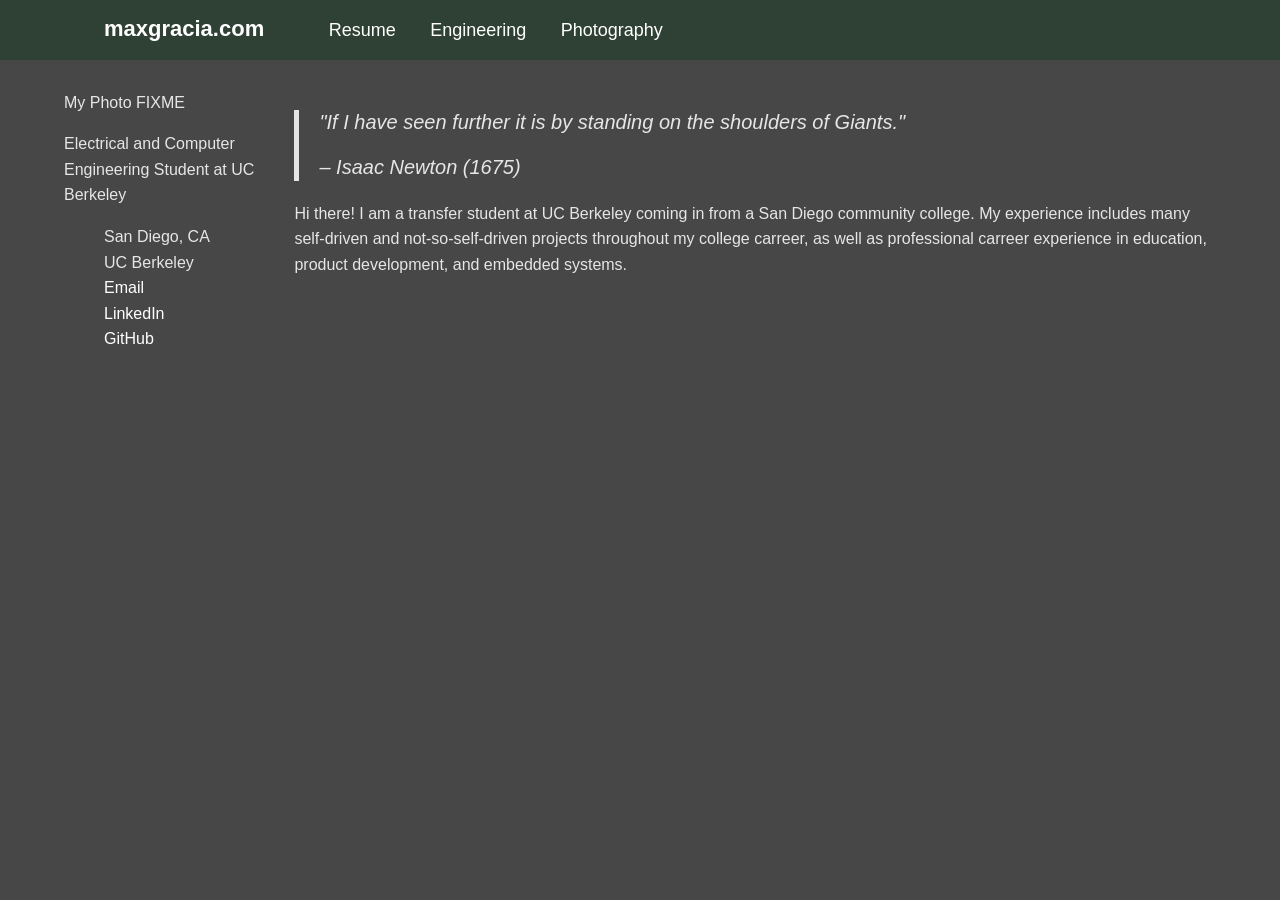
==== index.html @ f8fe516d "first prototype" ====
<!DOCTYPE html>
<html lang="en">
<head>
    <meta charset="UTF-8">
    <meta name="viewport" content="width=device-width, initial-scale=1.0">
    <title>maxgracia.com</title>
    <link rel="stylesheet" href="css/style.css">
</head>

<body>

    <header id="main-header">
      <div class="container">
          <ul id="navbar">
            <li><a href="index.html"><strong>maxgracia.com</strong></a></li>
            <li><a href="files/resume 7-26.pdf">Resume</a></li>
            <li><a href="engineering.html">Engineering</a></li>
            <li><a href="photography.html">Photography</a></li>
          </ul>
      </div>
    </header>



    <hl>

  <div class="container">
    <section id="main">
      <blockquote class="quote">
        <p>"If I have seen further it is by standing on the shoulders of Giants."
        </p>
        <p class="attribution">– Isaac Newton (1675)</p>
      </blockquote>


      <p>Hi there! I am a transfer student at UC Berkeley coming in from a San Diego
      community college. My experience includes many self-driven and not-so-self-driven
      projects throughout my college carreer, as well as professional carreer experience
      in education, product development, and embedded systems.
    </section>

    <aside id="sidebar">
      <div>My Photo FIXME</div>
      <p>Electrical and Computer Engineering Student at UC Berkeley</p>
      <ul id="contact">
        <li>San Diego, CA</li>
        <li>UC Berkeley</li>
        <li><a href="#">Email</a></li>
        <li><a href="#">LinkedIn</a></li>
        <li><a href="#">GitHub</a></li>
      </ul>

    </aside>

  </div>

</body>
</html>
---- css/style.css ----
body {
    background-color: #474747;
    color: #e6e6e6;
    font-family: Arial;
    font-size: 16px;
    line-height: 1.6em;
    margin: 0;
}

a{
  color: #fff;
  text-decoration: none;
}

a:hover{
  text-decoration: underline;
}


.container{
  width: 90%;
  margin: auto;
  overflow: hidden;
}

#main-header{
  background: #2F4034;
  color: white;
  margin-bottom: 30px;
}

#navbar ul{
  padding: 0;
  list-style: none;
}

#navbar li{
  display: inline;
  font-size: 18px;
  padding-right: 30px;
}

.quote{
  margin: 0;
  border-left: solid 5px #e6e6e6;
  padding-left: 1em;
  font-size: 20px;
  font-style: italic;
}


#navbar li:first-child{
  font-size: 22px;
  padding-right: 60px;
}

#sidebar{
  float: left;
  width: 20%;
}

#sidebar ul{
  list-style: none;
}

#main{
  float: right;
  width: 80%;
}
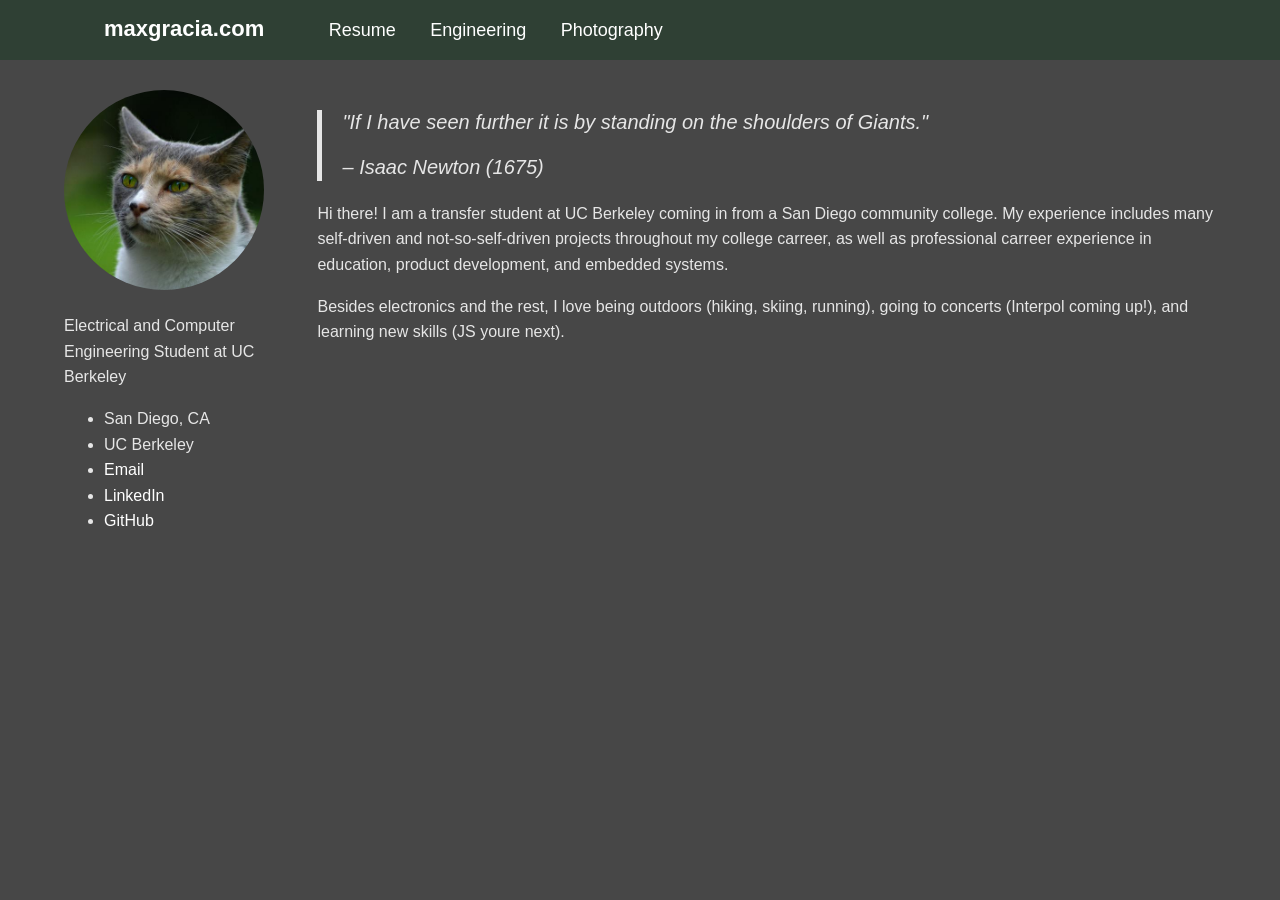
==== commit 883ebada: "added profile pic, link back to about from photography, and some more text formatting." ====
--- a/index.html
+++ b/index.html
@@ -25,6 +25,20 @@
     <hl>
 
   <div class="container">
+
+    <aside id="sidebar">
+      <img src="images/Lollycat.jpg" alt="Me!" id="profile-picture">
+      <p>Electrical and Computer Engineering Student at UC Berkeley</p>
+      <ul id="contact">
+        <li class="location">San Diego, CA</li>
+        <li class="institute">UC Berkeley</li>
+        <li class="email"><a href="mailto:maxgraciaaguilar@hotmail.com">Email</a></li>
+        <li class="linkedin"><a href="https://linkedin.com/in/maxgracia">LinkedIn</a></li>
+        <li class="github"><a href="https://github.com/maxgraciaaguilar">GitHub</a></li>
+      </ul>
+
+    </aside>
+
     <section id="main">
       <blockquote class="quote">
         <p>"If I have seen further it is by standing on the shoulders of Giants."
@@ -33,24 +47,12 @@
       </blockquote>
 
 
-      <p>Hi there! I am a transfer student at UC Berkeley coming in from a San Diego
-      community college. My experience includes many self-driven and not-so-self-driven
-      projects throughout my college carreer, as well as professional carreer experience
-      in education, product development, and embedded systems.
+      <p>Hi there! I am a transfer student at UC Berkeley coming in from a San Diego community college. My experience includes many self-driven and not-so-self-driven projects throughout my college carreer, as well as professional carreer experience in education, product development, and embedded systems.</p>
+      <p>Besides electronics and the rest, I love being outdoors (hiking, skiing, running), going to concerts (Interpol coming up!), and learning new skills (JS youre next).
+      </p>
     </section>
 
-    <aside id="sidebar">
-      <div>My Photo FIXME</div>
-      <p>Electrical and Computer Engineering Student at UC Berkeley</p>
-      <ul id="contact">
-        <li>San Diego, CA</li>
-        <li>UC Berkeley</li>
-        <li><a href="#">Email</a></li>
-        <li><a href="#">LinkedIn</a></li>
-        <li><a href="#">GitHub</a></li>
-      </ul>
 
-    </aside>
 
   </div>
 
--- a/css/style.css
+++ b/css/style.css
@@ -59,11 +59,27 @@
   width: 20%;
 }
 
-#sidebar ul{
-  list-style: none;
+#profile-picture{
+  width: 200px;
+  height: 200px;
+  border-radius: 50%;
+  object-fit: cover;
+
 }
+
 
 #main{
   float: right;
-  width: 80%;
+  width: 78%;
 }
+
+@media (max-width:1000px){
+  #main {
+    width: 100%;
+    float: none;
+  }
+  #sidebar {
+    width: 100%;
+    float: none;
+  }
+}
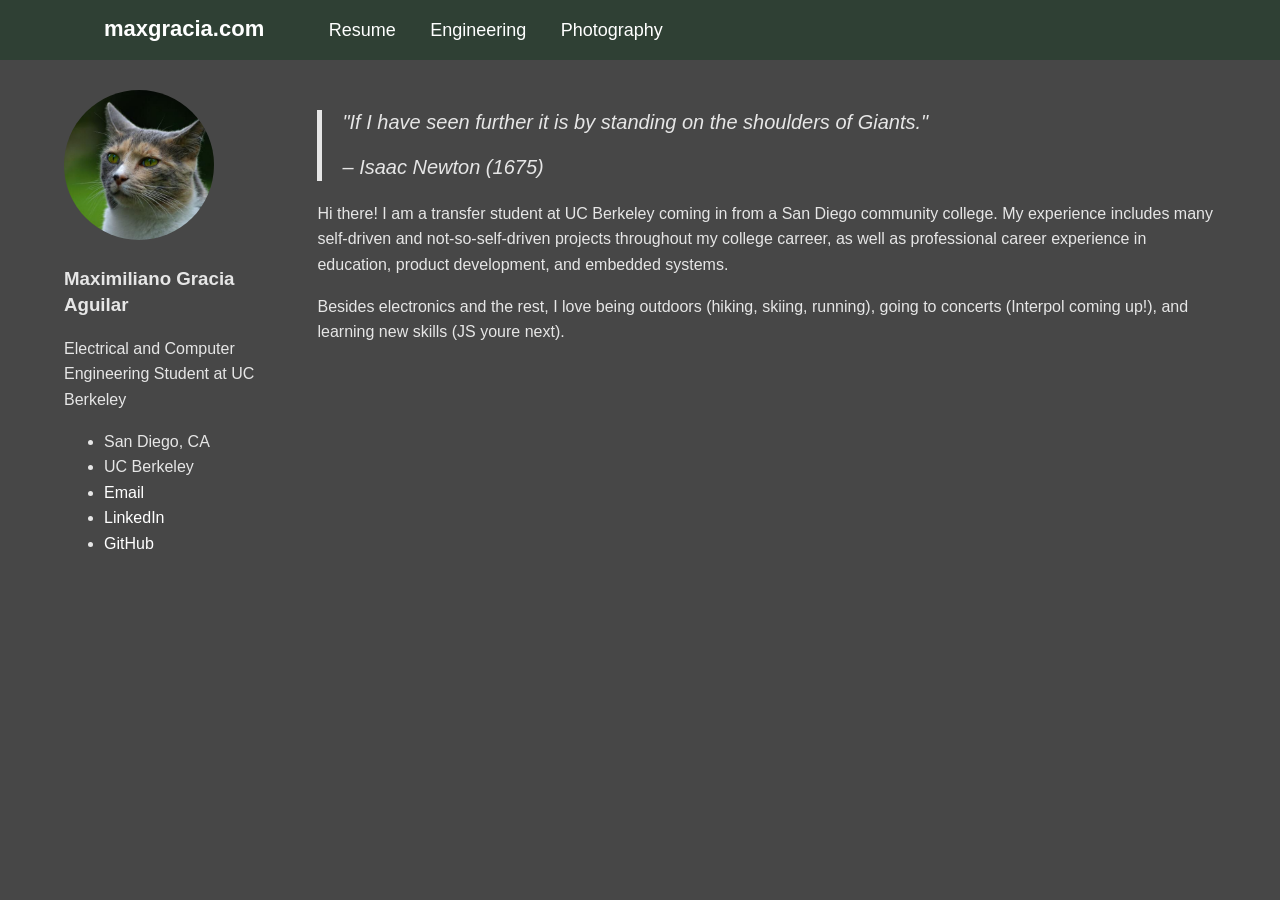
==== commit fd41a6ae: "random fixes" ====
--- a/index.html
+++ b/index.html
@@ -28,7 +28,10 @@
 
     <aside id="sidebar">
       <img src="images/Lollycat.jpg" alt="Me!" id="profile-picture">
-      <p>Electrical and Computer Engineering Student at UC Berkeley</p>
+      <div class="bio">
+        <h3>Maximiliano Gracia Aguilar</h3>
+        <p>Electrical and Computer Engineering Student at UC Berkeley</p>
+      </div>
       <ul id="contact">
         <li class="location">San Diego, CA</li>
         <li class="institute">UC Berkeley</li>
@@ -47,7 +50,7 @@
       </blockquote>
 
 
-      <p>Hi there! I am a transfer student at UC Berkeley coming in from a San Diego community college. My experience includes many self-driven and not-so-self-driven projects throughout my college carreer, as well as professional carreer experience in education, product development, and embedded systems.</p>
+      <p>Hi there! I am a transfer student at UC Berkeley coming in from a San Diego community college. My experience includes many self-driven and not-so-self-driven projects throughout my college carreer, as well as professional career experience in education, product development, and embedded systems.</p>
       <p>Besides electronics and the rest, I love being outdoors (hiking, skiing, running), going to concerts (Interpol coming up!), and learning new skills (JS youre next).
       </p>
     </section>
--- a/css/style.css
+++ b/css/style.css
@@ -60,8 +60,8 @@
 }
 
 #profile-picture{
-  width: 200px;
-  height: 200px;
+  width: 150px;
+  height: 150px;
   border-radius: 50%;
   object-fit: cover;
 
@@ -74,6 +74,17 @@
 }
 
 @media (max-width:1000px){
+  #profile-picture{
+    width: 70px;
+    height: 70px;
+     float: left;
+  }
+  .bio{
+    padding-left: 90px;
+  }
+  h3{
+    margin: 0;
+  }
   #main {
     width: 100%;
     float: none;
@@ -83,3 +94,14 @@
     float: none;
   }
 }
+
+@media (max-width:500px) {
+
+  #main {
+    font-size: 12px;
+    line-height: 1.2em;
+  }
+  .quote{
+    font-size: 12px;
+  }
+}
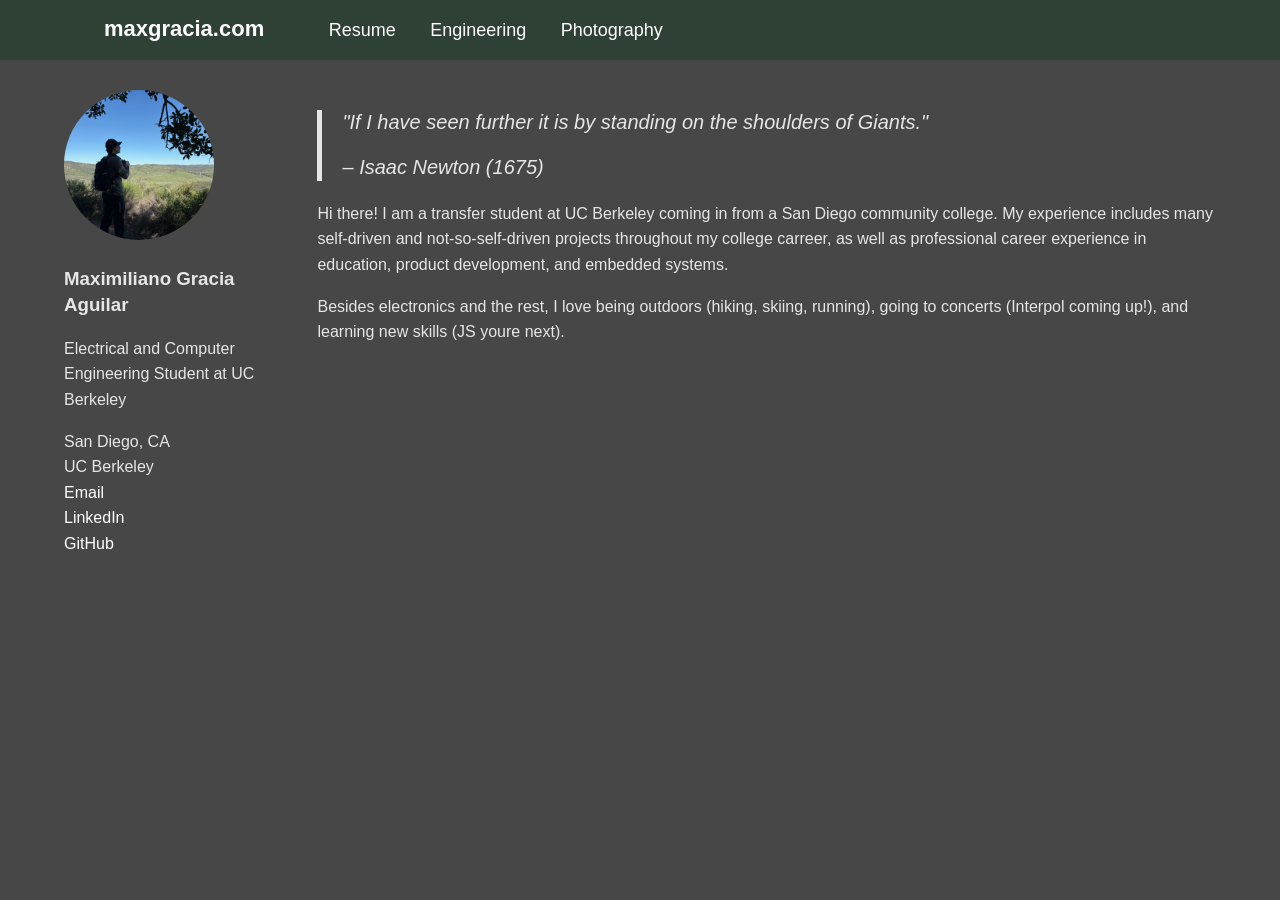
==== commit 4754f79b: "Updated profile picture, and initialized engineering page" ====
--- a/index.html
+++ b/index.html
@@ -27,7 +27,7 @@
   <div class="container">
 
     <aside id="sidebar">
-      <img src="images/Lollycat.jpg" alt="Me!" id="profile-picture">
+      <img src="images/pfp.jpg" alt="Me!" id="profile-picture">
       <div class="bio">
         <h3>Maximiliano Gracia Aguilar</h3>
         <p>Electrical and Computer Engineering Student at UC Berkeley</p>
--- a/css/style.css
+++ b/css/style.css
@@ -59,6 +59,11 @@
   width: 20%;
 }
 
+#sidebar ul{
+  list-style: none;
+  padding: 0;
+}
+
 #profile-picture{
   width: 150px;
   height: 150px;
@@ -88,20 +93,17 @@
   #main {
     width: 100%;
     float: none;
+    font-size: 14px;
+    line-height: 1.4em;
+  }
+  .quote{
+    font-size: 16px;
   }
   #sidebar {
     width: 100%;
     float: none;
   }
-}
-
-@media (max-width:500px) {
-
-  #main {
-    font-size: 12px;
-    line-height: 1.2em;
-  }
-  .quote{
-    font-size: 12px;
+  #sidebar ul{
+    display: none;
   }
 }
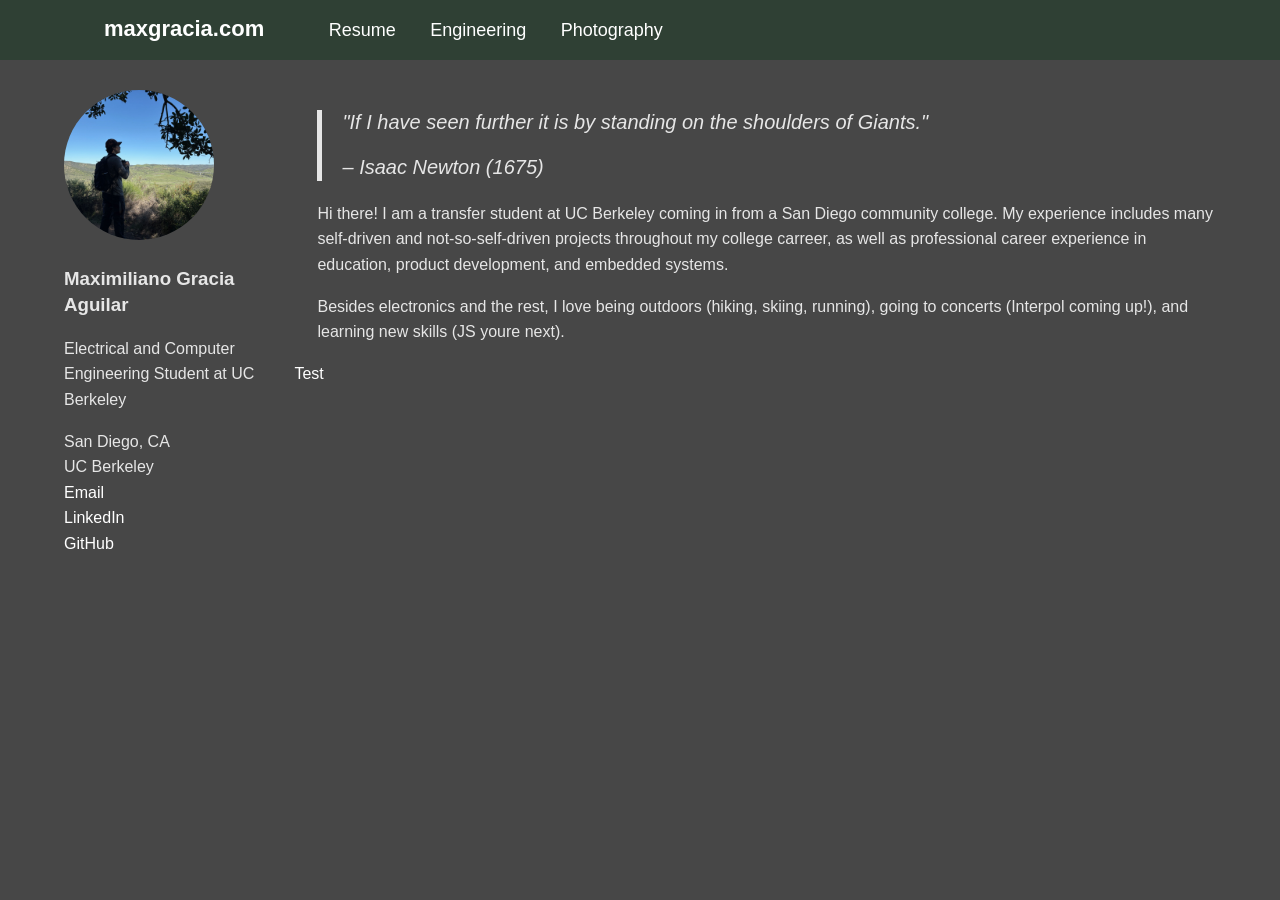
==== commit 0054dc6e: "Added blog" ====
--- a/index.html
+++ b/index.html
@@ -51,9 +51,10 @@
 
 
       <p>Hi there! I am a transfer student at UC Berkeley coming in from a San Diego community college. My experience includes many self-driven and not-so-self-driven projects throughout my college carreer, as well as professional career experience in education, product development, and embedded systems.</p>
-      <p>Besides electronics and the rest, I love being outdoors (hiking, skiing, running), going to concerts (Interpol coming up!), and learning new skills (JS youre next).
-      </p>
+      <p>Besides electronics and the rest, I love being outdoors (hiking, skiing, running), going to concerts (Interpol coming up!), and learning new skills (JS youre next).</p>
     </section>
+
+    <a href="news.html">Test</a>
 
 
 
--- a/css/style.css
+++ b/css/style.css
@@ -60,8 +60,8 @@
 }
 
 #sidebar ul{
+  padding: 0;
   list-style: none;
-  padding: 0;
 }
 
 #profile-picture{
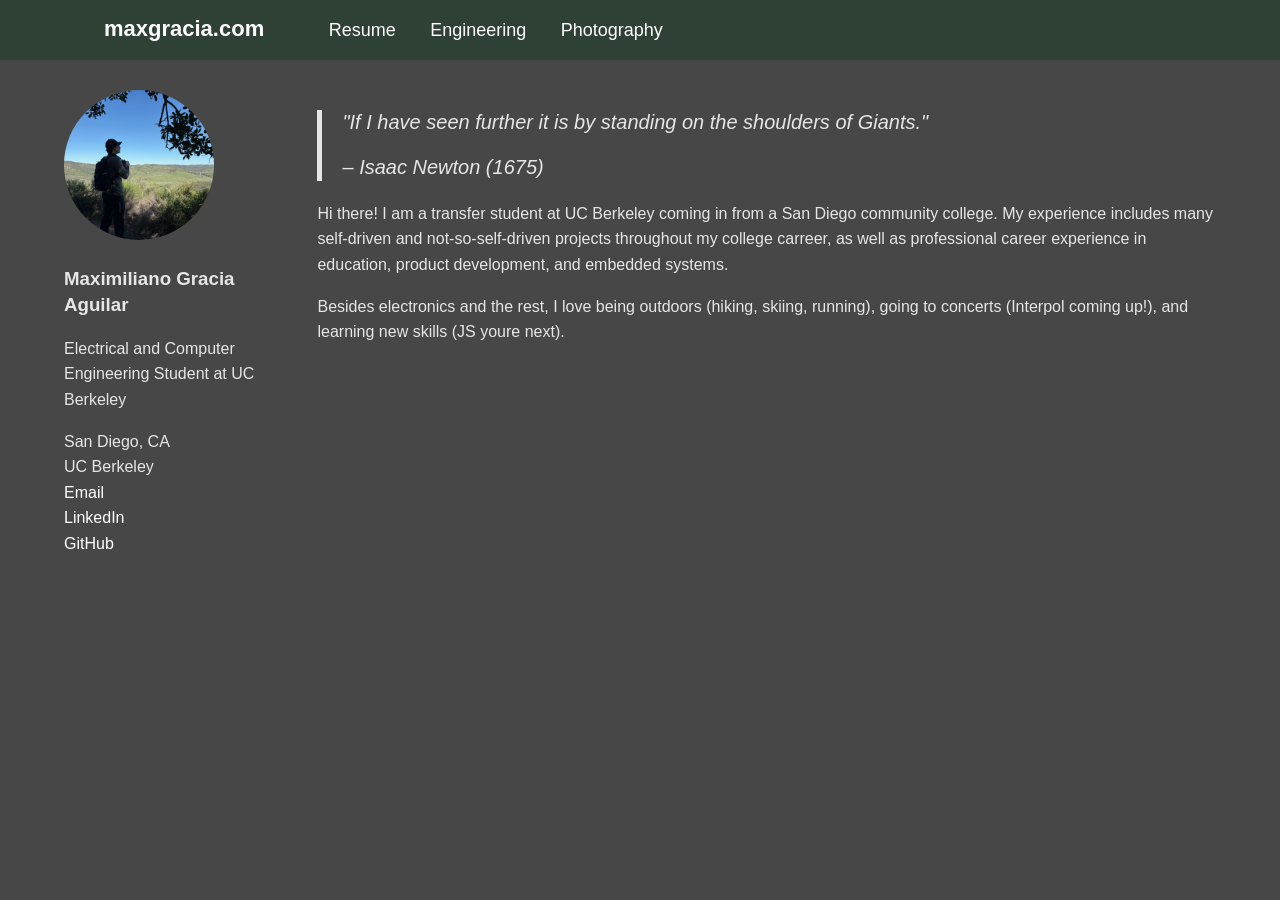
==== commit 48d97dc2: "Removed news.html and fixed home page" ====
--- a/index.html
+++ b/index.html
@@ -54,7 +54,7 @@
       <p>Besides electronics and the rest, I love being outdoors (hiking, skiing, running), going to concerts (Interpol coming up!), and learning new skills (JS youre next).</p>
     </section>
 
-    <a href="news.html">Test</a>
+
 
 
 
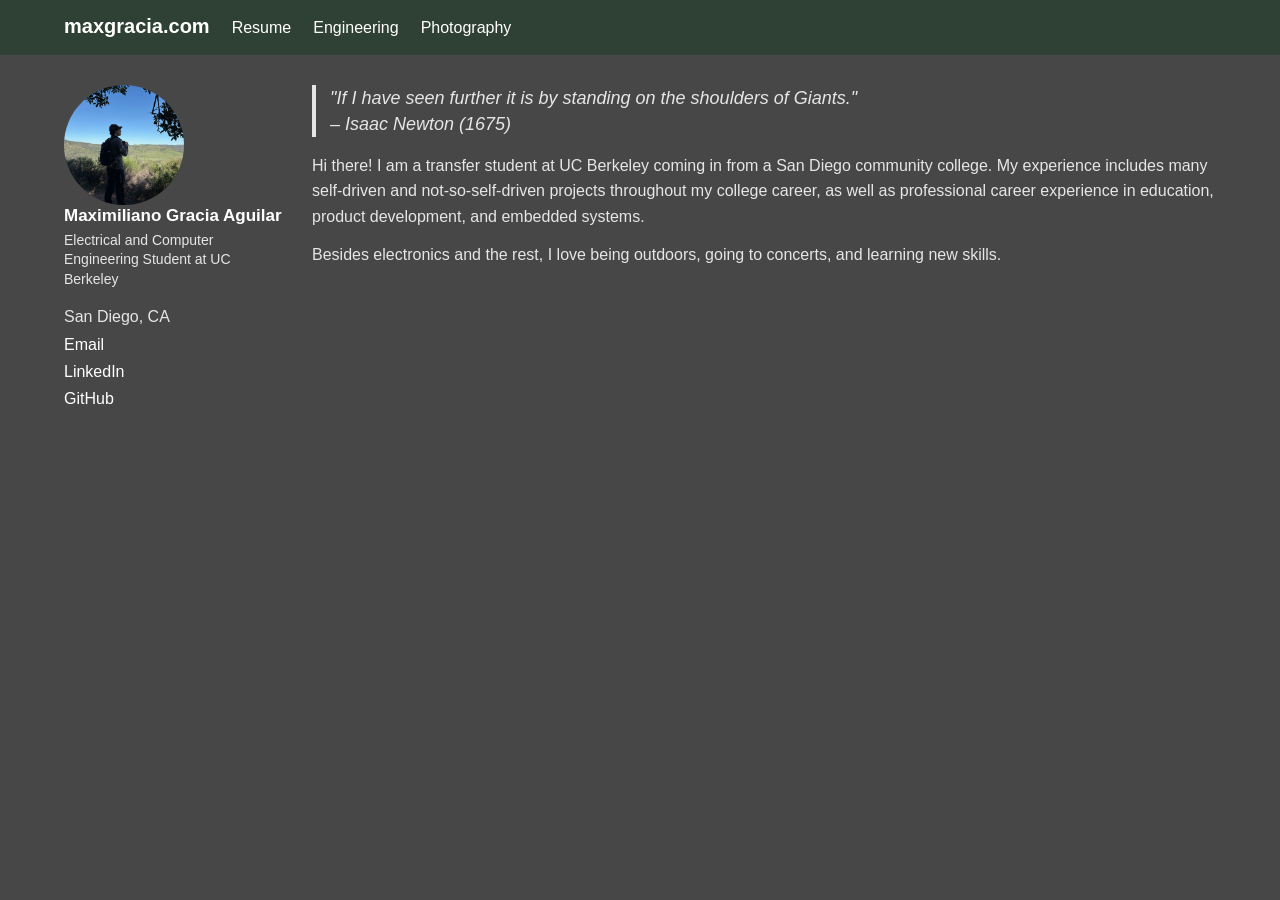
==== commit a13af4e4: "Optimized photography page loading time, implemented Enginering page template. Minor bug fixes" ====
--- a/index.html
+++ b/index.html
@@ -1,64 +1,50 @@
 <!DOCTYPE html>
 <html lang="en">
 <head>
-    <meta charset="UTF-8">
-    <meta name="viewport" content="width=device-width, initial-scale=1.0">
-    <title>maxgracia.com</title>
-    <link rel="stylesheet" href="css/style.css">
+  <meta charset="UTF-8">
+  <meta name="viewport" content="width=device-width, initial-scale=1.0">
+  <title>maxgracia.com</title>
+  <link rel="stylesheet" href="css/style.css">
 </head>
-
 <body>
-
-    <header id="main-header">
-      <div class="container">
-          <ul id="navbar">
-            <li><a href="index.html"><strong>maxgracia.com</strong></a></li>
-            <li><a href="files/resume 7-26.pdf">Resume</a></li>
-            <li><a href="engineering.html">Engineering</a></li>
-            <li><a href="photography.html">Photography</a></li>
-          </ul>
-      </div>
-    </header>
-
-
-
-    <hl>
+  <header id="main-header">
+    <div class="container">
+      <ul id="navbar">
+        <li><a href="index.html"><strong>maxgracia.com</strong></a></li>
+        <li><a href="files/resume 7-26.pdf" target="_blank">Resume</a></li>
+        <li><a href="engineering.html">Engineering</a></li>
+        <li><a href="photography.html">Photography</a></li>
+      </ul>
+    </div>
+  </header>
 
   <div class="container">
+    <div class="split">
+      <aside id="sidebar">
+        <div class="idrow">
+          <img src="images/pfp.jpg" alt="Maximiliano Gracia Aguilar on a trail" id="profile-picture">
+          <div class="bio">
+            <h1>Maximiliano Gracia Aguilar</h1>
+            <p>Electrical and Computer Engineering Student at UC Berkeley</p>
+          </div>
+        </div>
+        <ul id="contact">
+          <li class="location">San Diego, CA</li>
+          <li class="email"><a href="mailto:maxgraciaaguilar@hotmail.com">Email</a></li>
+          <li class="linkedin"><a href="https://linkedin.com/in/maxgracia">LinkedIn</a></li>
+          <li class="github"><a href="https://github.com/maxgraciaaguilar">GitHub</a></li>
+        </ul>
+      </aside>
 
-    <aside id="sidebar">
-      <img src="images/pfp.jpg" alt="Me!" id="profile-picture">
-      <div class="bio">
-        <h3>Maximiliano Gracia Aguilar</h3>
-        <p>Electrical and Computer Engineering Student at UC Berkeley</p>
-      </div>
-      <ul id="contact">
-        <li class="location">San Diego, CA</li>
-        <li class="institute">UC Berkeley</li>
-        <li class="email"><a href="mailto:maxgraciaaguilar@hotmail.com">Email</a></li>
-        <li class="linkedin"><a href="https://linkedin.com/in/maxgracia">LinkedIn</a></li>
-        <li class="github"><a href="https://github.com/maxgraciaaguilar">GitHub</a></li>
-      </ul>
-
-    </aside>
-
-    <section id="main">
-      <blockquote class="quote">
-        <p>"If I have seen further it is by standing on the shoulders of Giants."
-        </p>
-        <p class="attribution">– Isaac Newton (1675)</p>
-      </blockquote>
-
-
-      <p>Hi there! I am a transfer student at UC Berkeley coming in from a San Diego community college. My experience includes many self-driven and not-so-self-driven projects throughout my college carreer, as well as professional career experience in education, product development, and embedded systems.</p>
-      <p>Besides electronics and the rest, I love being outdoors (hiking, skiing, running), going to concerts (Interpol coming up!), and learning new skills (JS youre next).</p>
-    </section>
-
-
-
-
-
+      <section id="main">
+        <blockquote class="quote">
+          <p>"If I have seen further it is by standing on the shoulders of Giants."</p>
+          <p class="attribution">– Isaac Newton (1675)</p>
+        </blockquote>
+        <p>Hi there! I am a transfer student at UC Berkeley coming in from a San Diego community college. My experience includes many self-driven and not-so-self-driven projects throughout my college career, as well as professional career experience in education, product development, and embedded systems.</p>
+        <p>Besides electronics and the rest, I love being outdoors, going to concerts, and learning new skills.</p>
+      </section>
+    </div>
   </div>
-
 </body>
 </html>
--- a/css/style.css
+++ b/css/style.css
@@ -29,81 +29,361 @@
   margin-bottom: 30px;
 }
 
-#navbar ul{
+#navbar {
+  display: flex;
+  flex-wrap: wrap;
+  align-items: baseline;
+  gap: 8px 22px;
+  margin: 0;
+  padding: 14px 0;
+  list-style: none;
+}
+
+#navbar li{
+  font-size: 16px;
+}
+
+.leftbar{
+  float: left;
+  width: 30%;
+}
+
+.rightdesc{
+  float: right;
+  width: 60%;
+}
+
+.quote{
+  margin: 0 0 16px;
+  border-left: solid 4px #e6e6e6;
+  padding-left: 14px;
+  font-style: normal;
+}
+
+.quote p {
+  margin: 0;
+  font-size: 18px;
+  font-style: italic;
+  line-height: 1.45;
+}
+
+.attribution {
+  margin-top: 8px;
+  font-size: 15px;
+  font-style: normal;
+}
+
+#navbar li:first-child{
+  font-size: 20px;
+}
+
+.split {
+  display: flex;
+  gap: 28px;
+  align-items: flex-start;
+}
+
+#sidebar{
+  flex: 0 0 220px;
+  width: 220px;
+}
+
+#sidebar h1 {
+  margin: 0;
+  color: #fff;
+  font-size: 17px;
+  font-weight: 700;
+  line-height: 1.3;
+}
+
+#sidebar .bio p {
+  margin: 4px 0 0;
+  font-size: 14px;
+  line-height: 1.4;
+}
+
+#contact {
+  margin: 14px 0 0;
   padding: 0;
   list-style: none;
-}
-
-#navbar li{
-  display: inline;
-  font-size: 18px;
-  padding-right: 30px;
-}
-
-.quote{
-  margin: 0;
-  border-left: solid 5px #e6e6e6;
-  padding-left: 1em;
-  font-size: 20px;
-  font-style: italic;
-}
-
-
-#navbar li:first-child{
-  font-size: 22px;
-  padding-right: 60px;
-}
-
-#sidebar{
-  float: left;
-  width: 20%;
-}
-
-#sidebar ul{
-  padding: 0;
-  list-style: none;
+  line-height: 1.7;
 }
 
 #profile-picture{
-  width: 150px;
-  height: 150px;
+  width: 120px;
+  height: 120px;
   border-radius: 50%;
   object-fit: cover;
-
-}
-
+  object-position: 20% 32%;
+  display: block;
+}
 
 #main{
-  float: right;
-  width: 78%;
-}
-
-@media (max-width:1000px){
+  flex: 1 1 auto;
+  min-width: 0;
+}
+
+#main > p {
+  margin: 0 0 12px;
+}
+
+@media (max-width: 700px){
+  .split {
+    flex-direction: column;
+    gap: 16px;
+  }
+  #sidebar {
+    flex-basis: auto;
+    width: auto;
+  }
+  .idrow {
+    display: flex;
+    gap: 14px;
+    align-items: flex-start;
+  }
   #profile-picture{
-    width: 70px;
-    height: 70px;
-     float: left;
-  }
-  .bio{
-    padding-left: 90px;
-  }
-  h3{
-    margin: 0;
-  }
-  #main {
+    width: 72px;
+    height: 72px;
+    flex: none;
+  }
+  #contact {
+    display: flex;
+    flex-wrap: wrap;
+    gap: 4px 16px;
+  }
+  .quote p {
+    font-size: 16px;
+  }
+}
+
+.eng h1 {
+  margin: 0 0 22px;
+  color: #fff;
+  font-size: 27px;
+}
+
+.eng h2 {
+  margin: 0 0 4px;
+  color: #fff;
+  font-size: 18px;
+}
+
+.eng .project {
+  display: flex;
+  justify-content: space-between;
+  align-items: flex-start;
+  margin: 0 0 40px;
+}
+
+.eng .project-media {
+  width: 30%;
+  flex: 0 0 30%;
+  min-width: 0;
+}
+
+.eng .project-copy {
+  width: 60%;
+  flex: 0 0 60%;
+  min-width: 0;
+}
+
+.eng .project:nth-of-type(even),
+.eng .project-flip {
+  flex-direction: row-reverse;
+}
+
+.eng .project-meta {
+  margin: 0 0 10px;
+  font-size: 14px;
+}
+
+.eng .project-copy p {
+  margin: 0 0 12px;
+}
+
+.eng .project-copy > p:not(.project-meta):not(:has(a)) {
+  font-size: 18px;
+}
+
+.eng .project-copy h3 {
+  margin: 4px 0 8px;
+  color: #fff;
+  font-size: 16px;
+}
+
+.eng .project-copy ol {
+  margin: 0 0 12px;
+  padding-left: 1.25em;
+}
+
+.eng .project-copy li {
+  margin: 0 0 8px;
+}
+
+.eng .pager {
+  --i: 0;
+  --dx: 0;
+}
+
+.eng .pager-view {
+  position: relative;
+  overflow: hidden;
+  aspect-ratio: 4 / 3;
+  background: #fff;
+  touch-action: pan-y;
+}
+
+.eng .pager-track {
+  display: flex;
+  width: 100%;
+  height: 100%;
+  transition: transform 280ms ease;
+  transform: translateX(calc(var(--i) * -100% + var(--dx) * 1px));
+}
+
+.eng .pager.dragging .pager-track {
+  transition: none;
+}
+
+.eng .pager-track img,
+.eng .pager-track video {
+  flex: 0 0 100%;
+  width: 100%;
+  height: 100%;
+  object-fit: contain;
+  display: block;
+  pointer-events: none;
+  user-select: none;
+  background: #fff;
+}
+
+.eng .pager-track img.fit-frame,
+.eng .pager-track video.fit-frame,
+.eng .pager-thumbs img.fit-frame {
+  object-fit: cover;
+  object-position: center;
+}
+
+.eng .pager-track img.fit-frame {
+  transform: scale(1.02);
+}
+
+.eng .pager-prev,
+.eng .pager-next {
+  position: absolute;
+  top: 50%;
+  width: 28px;
+  height: 28px;
+  margin-top: -14px;
+  border: 0;
+  padding: 0;
+  background: #2F4034;
+  color: #fff;
+}
+
+.eng .pager-prev { left: 6px; }
+.eng .pager-next { right: 6px; }
+
+.eng .pager-chev {
+  display: block;
+  width: 8px;
+  height: 8px;
+  margin: auto;
+  border-top: 2px solid #fff;
+  border-right: 2px solid #fff;
+}
+
+.eng .pager-chev-left { transform: translateX(1px) rotate(-135deg); }
+.eng .pager-chev-right { transform: translateX(-1px) rotate(45deg); }
+
+.eng .pager-dots,
+.eng .pager-thumbs {
+  display: flex;
+  gap: 6px;
+  margin-top: 8px;
+}
+
+.eng .pager-thumbs { display: none; }
+
+.eng .pager-dots button,
+.eng .pager-thumbs button {
+  border: 1px solid transparent;
+  padding: 0;
+  background: transparent;
+}
+
+.eng .pager-dots button {
+  width: 8px;
+  height: 8px;
+  border: 1px solid #e6e6e6;
+  border-radius: 50%;
+}
+
+.eng .pager-dots button[aria-pressed="true"] {
+  background: #e6e6e6;
+}
+
+.eng .pager-thumbs button {
+  flex: 1;
+  min-width: 0;
+  background: #fff;
+}
+
+.eng .pager-thumbs button[aria-pressed="true"] {
+  border-color: #fff;
+}
+
+.eng .pager-thumbs img {
+  display: block;
+  width: 100%;
+  aspect-ratio: 4 / 3;
+  object-fit: contain;
+  pointer-events: none;
+}
+
+.eng .project-long .pager-thumbs { display: flex; }
+
+.eng .project-long .pager-prev,
+.eng .project-long .pager-next,
+.eng .project-long .pager-dots { display: none; }
+
+.eng .pager-single .pager-prev,
+.eng .pager-single .pager-next,
+.eng .pager-single .pager-dots { display: none; }
+
+.eng .pager-cap {
+  margin: 6px 0 0;
+  font-size: 14px;
+}
+
+.eng .pager-prev:focus-visible,
+.eng .pager-next:focus-visible,
+.eng .pager-dots button:focus-visible,
+.eng .pager-thumbs button:focus-visible {
+  outline: 2px solid #fff;
+  outline-offset: 2px;
+}
+
+@media (max-width: 1000px) {
+  .eng .project,
+  .eng .project:nth-of-type(even),
+  .eng .project-flip {
+    flex-direction: column;
+    gap: 14px;
+  }
+  .eng h1 {
+    font-size: 22px;
+  }
+  .eng .project-copy > p:not(.project-meta):not(:has(a)) {
+    font-size: 16px;
+  }
+  .eng .project-media,
+  .eng .project-copy {
     width: 100%;
-    float: none;
-    font-size: 14px;
-    line-height: 1.4em;
-  }
-  .quote{
-    font-size: 16px;
-  }
-  #sidebar {
-    width: 100%;
-    float: none;
-  }
-  #sidebar ul{
-    display: none;
-  }
-}
+    flex-basis: auto;
+  }
+}
+
+@media (prefers-reduced-motion: reduce) {
+  .eng .pager-track { transition: none; }
+}
